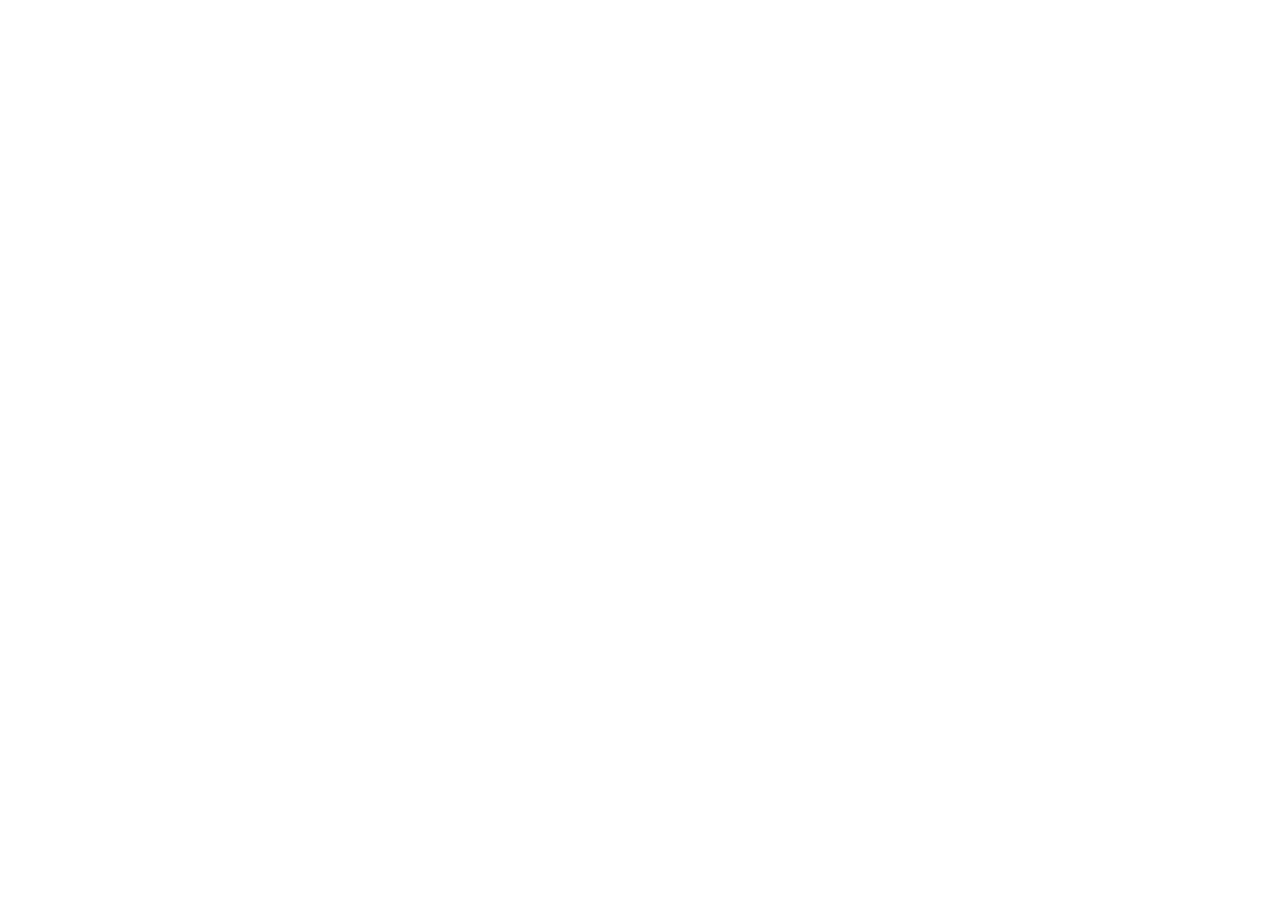
==== index.html @ 7b41573b "Create index.html" ====
<!DOCTYPE html>
<html lang="th">
  <head>
     <meta charset="UTF-8">
     <meta name="vlewport" cotent="wldth=devlce-wldth, initial-scale=1.0">
     <meta name="description" content="เว็ปไซต์แสดงผลงานและทักษะของ Patiphon">
     <title>ความภาคภูมิใจของ Patiphon/title>
     <link ren="stylesheet" href="style.css">
  </head>
  <boody>
        <header>
            <hl>สวัสดี! ผมคือ Patiphon</h1>
            <p>นี่คือผลงานและความภาคภูมิใจของผม</p>
            </header>

         <section id="about">
           <h2>เกี่ยวกับผม</h2>
           <p>ผมเป็นนักพัฒนาซอฟต์แวร์ที่มีความหลงใหลในการสร้างสรรค์สิ่งใหม่ ๆ ผมภูมิใจในผลงานแหละทักษะที่ผมพัฒนามาอย่างต่อเนื่อง</p>
         </section>
       <section id="projects">
            <h2>ผลงานของผม</h2>
            <div class="project">
            </h3>เว็ปไซต์ prtfolio</h3>
            </p>เว็ปไซต์นี้เป็นหนึ่งในผลงานที่ผมสร้างขึ้นเพื่อแสดงความสามารถของผม</p>
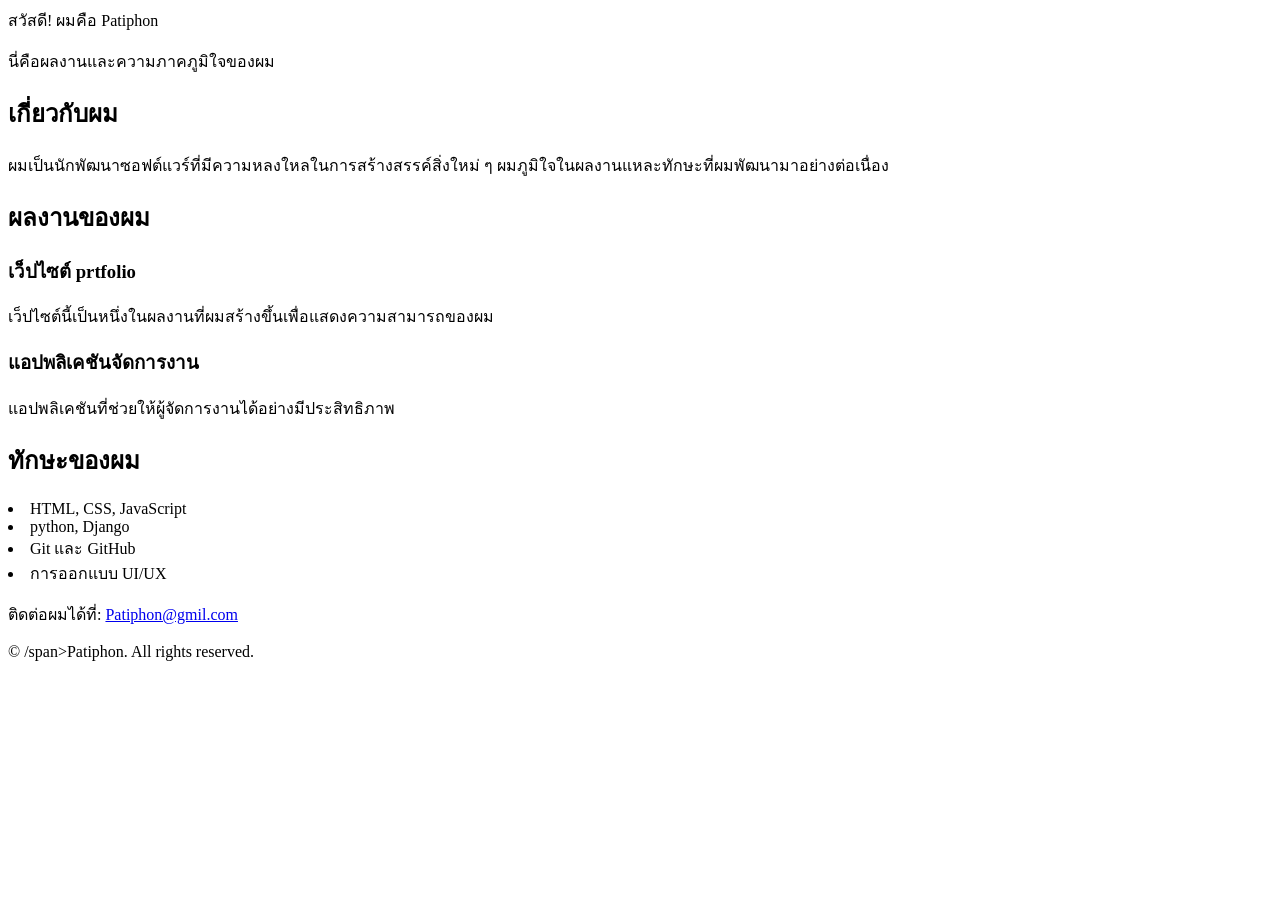
==== commit d8a4608a: "Fix HTML title tag closing syntax" ====
--- a/index.html
+++ b/index.html
@@ -4,10 +4,10 @@
      <meta charset="UTF-8">
      <meta name="vlewport" cotent="wldth=devlce-wldth, initial-scale=1.0">
      <meta name="description" content="เว็ปไซต์แสดงผลงานและทักษะของ Patiphon">
-     <title>ความภาคภูมิใจของ Patiphon/title>
+     <title>ความภาคภูมิใจของ Patiphon</title>
      <link ren="stylesheet" href="style.css">
   </head>
-  <boody>
+  <body>
         <header>
             <hl>สวัสดี! ผมคือ Patiphon</h1>
             <p>นี่คือผลงานและความภาคภูมิใจของผม</p>
@@ -20,7 +20,33 @@
        <section id="projects">
             <h2>ผลงานของผม</h2>
             <div class="project">
-            </h3>เว็ปไซต์ prtfolio</h3>
-            </p>เว็ปไซต์นี้เป็นหนึ่งในผลงานที่ผมสร้างขึ้นเพื่อแสดงความสามารถของผม</p>
-              
+            <h3>เว็ปไซต์ prtfolio</h3>
+            <p>เว็ปไซต์นี้เป็นหนึ่งในผลงานที่ผมสร้างขึ้นเพื่อแสดงความสามารถของผม</p>
+            </div>
+            <div class="project">
+            <h3>แอปพลิเคชันจัดการงาน</h3>
+            <p>แอปพลิเคชันที่ช่วยให้ผู้จัดการงานได้อย่างมีประสิทธิภาพ</p>
+            </div>
+         </section>  
+         <section id="skills">
+          <h2>ทักษะของผม</h2>
+          <u1>
+               <li>HTML, CSS, JavaScript</li>
+               <li>python, Django</li>
+               <li>Git และ GitHub</li>
+               <li>การออกแบบ UI/UX</
+        </ul>
+        </section>
+
+        </footer>
+           </p>ติดต่อผมได้ที่: <a
+        href="paatiiponn90@gmail.com">Patiphon@gmil.com</a></p>
+         </p>&copy; <span id="year"<>/span>Patiphon. All rights reserved. </p>
+         </footer>
+
+        
+           <script src="script.js"></script>
+         </body>
+         </html>
     
+    
--- a/style.css
+++ b/style.css
@@ -0,0 +1,49 @@
+body {
+  font-family: Arial, sans-serif;
+  line-height: 1.6;
+  margin: 0;
+  padding: 0;
+  background-color: #f4f4f4;
+  color: #333;
+}
+header {
+   background: #4CAF50; 
+   color: white;
+   padding: 20px 0;
+   text-align: center;
+}
+header h1 {
+    margin:0;
+}
+header p {
+   margin: 5px 0 0;
+}
+section {
+   padding: 20px;
+   margin: 20px auto;
+   max-width: 800px;
+   background: white;
+   border-radius: 8px;
+   box-shadow: 0 0 10px rgba(0, 0, 0, 0.1);
+}
+h2 {
+  color: #4CAF50;
+}
+.project {
+    margin-bottom: 20px;
+}
+.project h3 {
+    margin: 0 0 10px;
+    color: #333;
+}
+ul { 
+    list-style-type: square;
+    padding-left: 20px;
+}
+footer {
+    text-align: center;
+    padding: 10px 0;
+    background: #333;
+    color: white;
+    margin-top: 20px;
+}
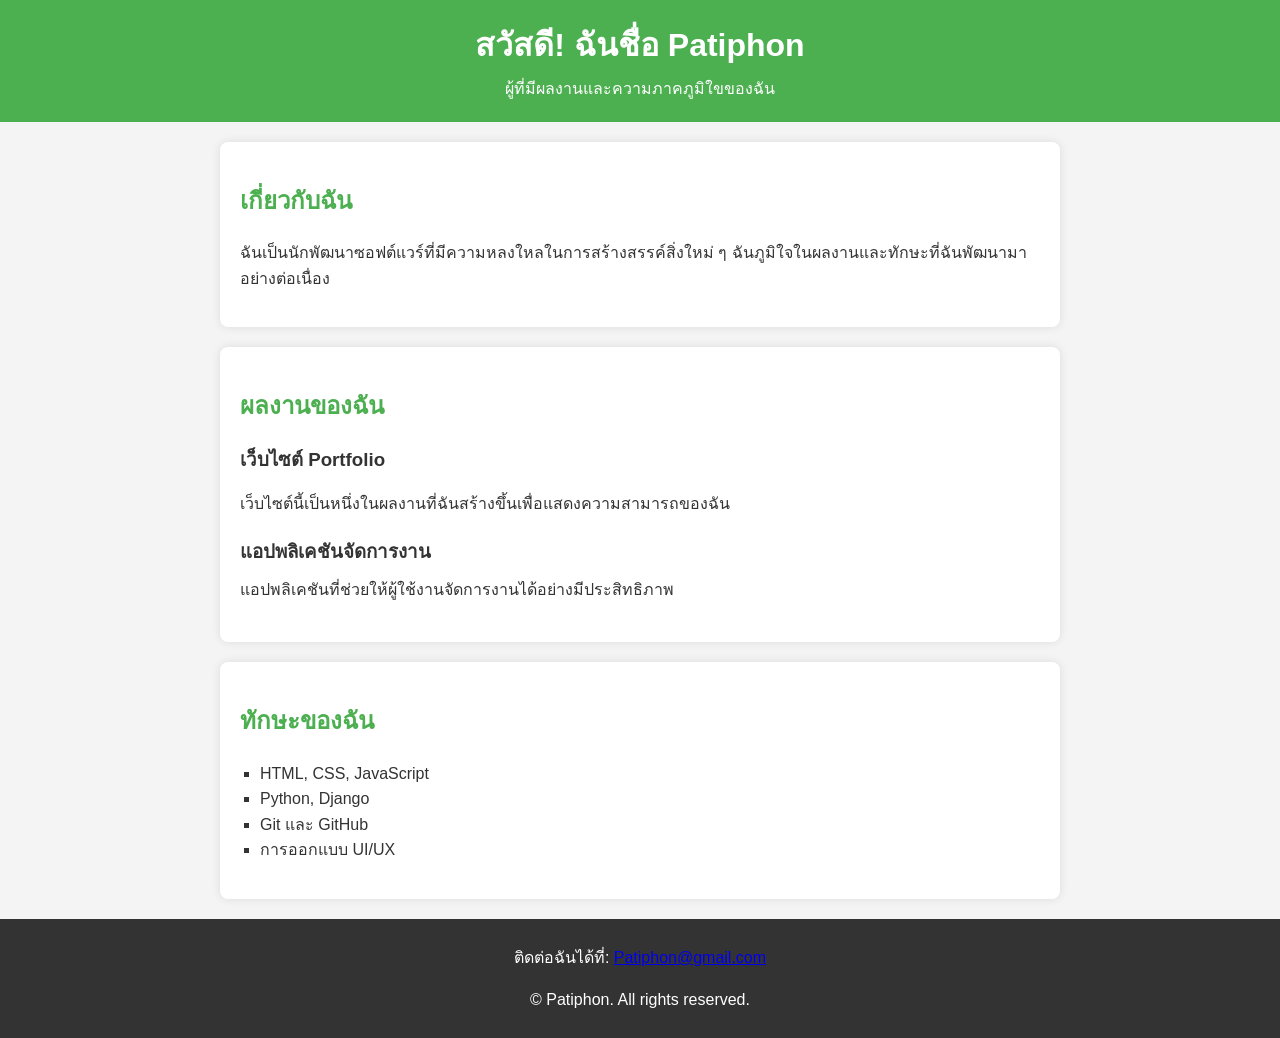
==== commit 39677d8c: "Update index.html" ====
--- a/index.html
+++ b/index.html
@@ -1,52 +1,58 @@
 <!DOCTYPE html>
 <html lang="th">
-  <head>
-     <meta charset="UTF-8">
-     <meta name="vlewport" cotent="wldth=devlce-wldth, initial-scale=1.0">
-     <meta name="description" content="เว็ปไซต์แสดงผลงานและทักษะของ Patiphon">
-     <title>ความภาคภูมิใจของ Patiphon</title>
-     <link ren="stylesheet" href="style.css">
-  </head>
-  <body>
-        <header>
-            <hl>สวัสดี! ผมคือ Patiphon</h1>
-            <p>นี่คือผลงานและความภาคภูมิใจของผม</p>
-            </header>
+<head>
+    <meta charset="UTF-8">
+    <meta name="viewport" content="width=device-width, initial-scale=1.0">
+    <meta name="description" content="เว็บไซต์แนะนำผลงานและทักษะของ Phornnipha">
+    <title>ความภาคภูมิใจของ Patiphon</title>
+    <link rel="stylesheet" href="style.css">
+</head>
+<body>
+    <!-- ส่วนหัวของเว็บไซต์ -->
+    <header>
+        <h1>สวัสดี! ฉันชื่อ Patiphon</h1>
+        <p>ผู้ที่มีผลงานและความภาคภูมิใขของฉัน</p>
+    </header>
 
-         <section id="about">
-           <h2>เกี่ยวกับผม</h2>
-           <p>ผมเป็นนักพัฒนาซอฟต์แวร์ที่มีความหลงใหลในการสร้างสรรค์สิ่งใหม่ ๆ ผมภูมิใจในผลงานแหละทักษะที่ผมพัฒนามาอย่างต่อเนื่อง</p>
-         </section>
-       <section id="projects">
-            <h2>ผลงานของผม</h2>
-            <div class="project">
-            <h3>เว็ปไซต์ prtfolio</h3>
-            <p>เว็ปไซต์นี้เป็นหนึ่งในผลงานที่ผมสร้างขึ้นเพื่อแสดงความสามารถของผม</p>
-            </div>
-            <div class="project">
-            <h3>แอปพลิเคชันจัดการงาน</h3>
-            <p>แอปพลิเคชันที่ช่วยให้ผู้จัดการงานได้อย่างมีประสิทธิภาพ</p>
-            </div>
-         </section>  
-         <section id="skills">
-          <h2>ทักษะของผม</h2>
-          <u1>
-               <li>HTML, CSS, JavaScript</li>
-               <li>python, Django</li>
-               <li>Git และ GitHub</li>
-               <li>การออกแบบ UI/UX</
-        </ul>
-        </section>
+  <!-- ส่วนเกี่ยวกับตัวเอง -->
+  <section id="about">
+      <h2>เกี่ยวกับฉัน</h2>
+      <p>ฉันเป็นนักพัฒนาซอฟต์แวร์ที่มีความหลงใหลในการสร้างสรรค์สิ่งใหม่ ๆ ฉันภูมิใจในผลงานและทักษะที่ฉันพัฒนามาอย่างต่อเนื่อง</p>
+  </section>
 
-        </footer>
-           </p>ติดต่อผมได้ที่: <a
-        href="paatiiponn90@gmail.com">Patiphon@gmil.com</a></p>
-         </p>&copy; <span id="year"<>/span>Patiphon. All rights reserved. </p>
-         </footer>
+  <!-- ส่วนแสดงผลงาน -->
+  <section id="projects">
+        <h2>ผลงานของฉัน</h2>
+        <div class="project">
+            <h3>เว็บไซต์ Portfolio</h3>
+          <p>เว็บไซต์นี้เป็นหนึ่งในผลงานที่ฉันสร้างขึ้นเพื่อแสดงความสามารถของฉัน</p>
+        </div>
+        <div class="project">
+            <h3>แอปพลิเคชันจัดการงาน</h3
+            <p>แอปพลิเคชันที่ช่วยให้ผู้ใช้งานจัดการงานได้อย่างมีประสิทธิภาพ</p>
+        </div>
+   </section>
 
-        
-           <script src="script.js"></script>
-         </body>
-         </html>
+  <!-- ส่วนแสดงทักษะ -->
+  <section id="skills">
+       <h2>ทักษะของฉัน</h2>
+       <ul>
+           <li>HTML, CSS, JavaScript</li>
+           <li>Python, Django</li>
+           <li>Git และ GitHub</li>
+           <li>การออกแบบ UI/UX</li>
+       </ul>
+  </section>
+
+  <!-- ส่วนติดต่อและลิขสิทธิ์ -->
+  <footer>
+       <p>ติดต่อฉันได้ที่: <a
+href="mailto:Patiphon@gmail.com">Patiphon@gmail.com</a></p>
+       <p>&copy; <span id="year"></span> Patiphon. All rights reserved. </p>
+  </footer>
+
+  <!--ลิงก์ไปยัง JavaScript -->
+  <script src="script.js"></script>
+</body> 
+</html>
     
-    
